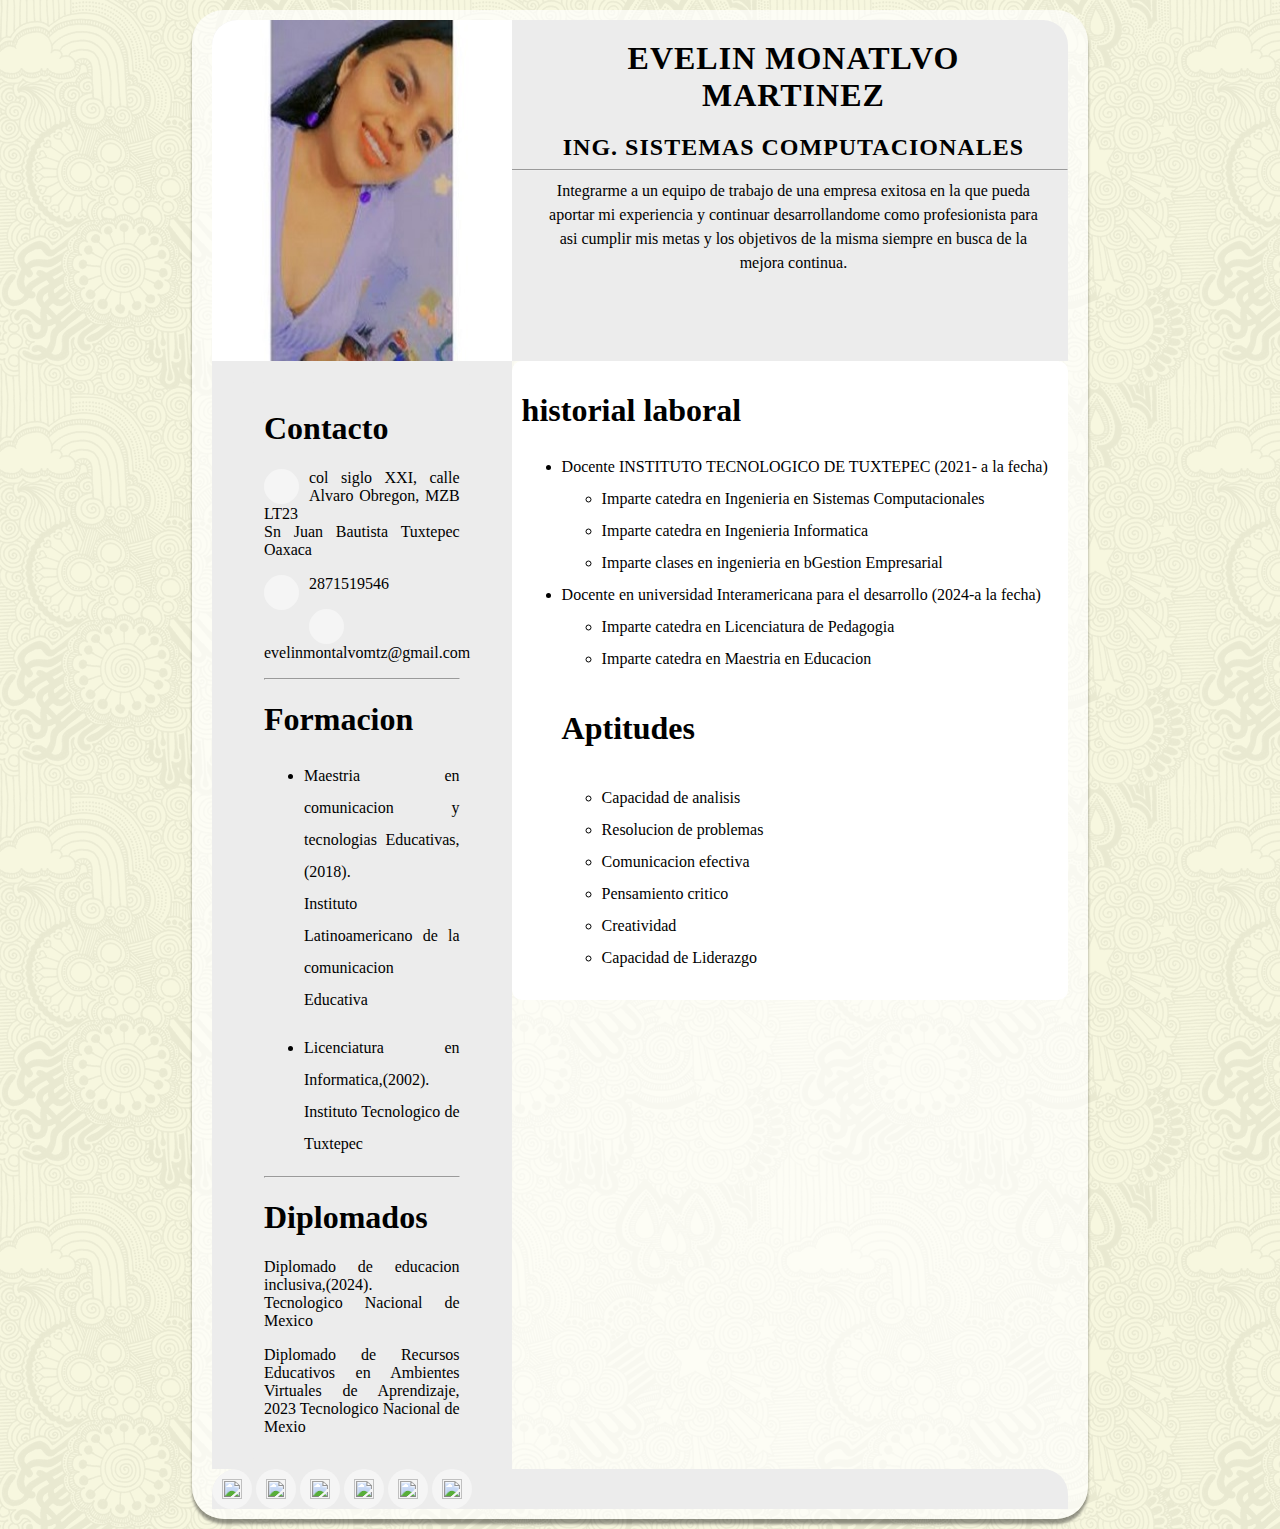
==== index.html @ 743d87f9 "Update and rename cv.html to index.html" ====
<!DOCTYPE html>
<HTML lang="es">
<head>
     <meta charset="utf-8">
     <meta name="autor" content="Evelin Montalvo Martinez">
     <meta name="copyright" content="ITTUX 2025">
     <meta name="description" content="Curriculum Vitae">
     <title>"Curriculum Vitae"</title>
     <link rel="stylesheet" href="estilo.css">
</head>
<body>
<div class="contenedor">
   <header>
        <div class="divder">
        <h1>Evelin Monatlvo Martinez</h1>
        <h2>Ing. Sistemas Computacionales</h2>
        <hr>
        <p>Integrarme a un equipo de trabajo de una empresa exitosa en la que pueda aportar mi experiencia y continuar desarrollandome 
          como profesionista para asi cumplir mis metas y los objetivos de la misma siempre en busca de la mejora continua.</p>
        </div>
        <div class="divizq">
        <img class="imgizq" src="IMAGENES/foto.jpg">
        </div>
   </header>
   <section>
   <article>
   <h1>historial laboral</h1>
   <ul>
        <li>Docente INSTITUTO TECNOLOGICO DE TUXTEPEC (2021- a la fecha)
        <ul>
            <li>Imparte catedra en Ingenieria en Sistemas Computacionales</li>
            <li>Imparte catedra en Ingenieria Informatica</li>
            <li>Imparte clases en ingenieria en bGestion Empresarial</li>
   </ul>
   </li>

   <li>Docente en universidad Interamericana para el desarrollo (2024-a la fecha)
   <ul>
         
        <li>Imparte catedra en Licenciatura de Pedagogia</li>
        <li>Imparte catedra en Maestria en Educacion</li>
   </ul>
   
   <h1>Aptitudes</h1>
   <ul>
      <li>Capacidad de analisis</li>
      <li>Resolucion de problemas</li>
      <li>Comunicacion efectiva</li>
      <li>Pensamiento critico</li>
      <li>Creatividad</li>
      <li>Capacidad de Liderazgo</li>
   </ul>
   </article>
   </section>
   <aside>
          <blockquote>
          <h1>Contacto</h1>
          <p><img class="icon" src="imagenes/ubicacion.png">col siglo XXI, calle Alvaro Obregon, MZB LT23<br>
          Sn Juan Bautista Tuxtepec Oaxaca</p>

         <p><img class="icon" src="imagenes/whatsapp.png">2871519546</p>
         
         <p><img class="icon" src="imagenes/correo.png">evelinmontalvomtz@gmail.com</p>

   <hr>
   <h1>Formacion</h1>
   <ul>
   <li class="listaside">Maestria en comunicacion y tecnologias Educativas,(2018).<br>
      Instituto Latinoamericano de la comunicacion Educativa</p>
 
   <li>Licenciatura en Informatica,(2002).<br>
      Instituto Tecnologico de Tuxtepec</p>
   </ul>
<hr>
   <h1>Diplomados</h1>
   <p>Diplomado de educacion inclusiva,(2024).<br>
      Tecnologico Nacional de Mexico</p>

   <p>Diplomado de Recursos Educativos en Ambientes Virtuales de Aprendizaje, 2023
      Tecnologico Nacional de Mexio</p>

   </blockquote>
   </aside>
<footer>
<div>
    <a class="botonredes" href="https://www.facebook.com/share/18yAKxrVQk/"><img src="iconos/facebook.png"></a>
    <a class="botonredes" href="#"><img src="iconos/whatsapp.png"></a>
    <a class="botonredes" href="https://www.tiktok.com/@evemm_0?_t=ZM-8tcjlmjXc5l&_r=1"><img src="iconos/tiktok.png"></a>
    <a class="botonredes" href="https://www.instagram.com/evelyn_mm2415?igsh=MWNnMzg5dno2c2s4bw=="><img src="iconos/instagram.png"></a>
    <a class="botonredes" href="https://youtube.com/@montalvomartinezevelin8265?si=pCo2IJn-r5cqOk2m"><img src="iconos/youtube.png"></a>
    <a class="botonredes" href="https://pin.it/26cssC1fC"><img src="iconos/pinterest.png"></a>
</div>
</footer>
</div>
</body>
</html>
---- estilo.css ----
body
{
background-image:url(IMAGENES/skulls.png);
margin: 10px auto;
width: 70%;
font-family: "Roboto";
}
header {
width:100%; /* Establecemos que el header abarque el 100% del documento */
overflow:hidden; /* Eliminamos errores de float */
background-color: #ececec;
margin-bottom:0px;
padding: 0px;
border-radius: 25px 25px 0px 0px; /*superior, derecho, inferior, izquierdo */
border-style: none;
}
header>div>h1,h2
{
font-family: "Roboto";
letter-spacing: 1px;
text-transform: uppercase;
font-weight:bold;
text-align: center;
margin: 20px 20px 0px 70px;
}
header>div>p
{
font-family: "Roboto";
text-align: center;
margin: auto;
size: 14px;
margin: 0px 20px 0px 70px;
line-height: 1.5;
}
.divizq{
float: left;
width: 30%;
margin-top: 0px;
align-contend: center;
}
.divder{
float: right;
width: 70%;
text-align: center;
alight-contend: center;
margin:auto;
}
.imgizq
{
float:left;
padding: 0px 0px 0px 0px; /*Superior, derecho, inferior, izquierdo*/
width: 300px;
height: 341px;
margin-top:0px;
}
li
{
font-family: "Roboto";
text-alight: justify;
margin: auto;
size: 10px;
line-height: 2;
}
section
{
float: right;
width: 65%;
text-align:justify;
margin-top: 0px;
backgrond-color: #fff;
}
article
{
margin-bottom: 5px;
padding: 10px;
border-radius: 10px 10px 10px 10px;
border-style: solid;
border-width: 0px;
background-color: #fff;
}
aside{
float: left;
width: 35%;
text-align: justify;
margin-top: 0px;
background-color: #ececec;
}
blockquote
{
margin-bottom: 5px;
padding: 10px;
border-radius: 10px 10px 10px 10px;
border-style: solid;
border-width: 2px;
border-color: #ececec;
background-color:#ececec;
}
.icon
{
width: 15px;
height: 15px;
padding: 10px;
background-color:rgb(245, 245, 245);
border-radius: 100%;
float: left;
margin-right: 10px;
vertical-align: middle;
}
.botonredes
{
display: inline-flex;
width: 20px;
height: 20px;
padding: 10px;
background-color:rgb(245, 245, 245);
border-radius: 100px;
}
.botonredes img
{
width: 20px;
height: 20px;
}
footer
{
width:100%; /* Establecemos que el header abarque el 100% del documento */
overflow:hidden; /* Eliminamos errores de float */
background-color: #ececec;
margin-bottom:0px;
padding: 0px;
border-radius: 25px 25px 0px 0px; /*superior, derecho, inferior, izquierdo */
border-style: none;
margin: auto;
}
.contenedor
{
padding: 10px 20px 10px 20px; /*Superior, derecho, inferior, izquierdo*/
background: rgba(255, 255, 255, 0.67); /* redondea el borde*/
border-radius: 2em;
box-shadow: 0px 5px 3px rgba(0,0,0, .4);
}
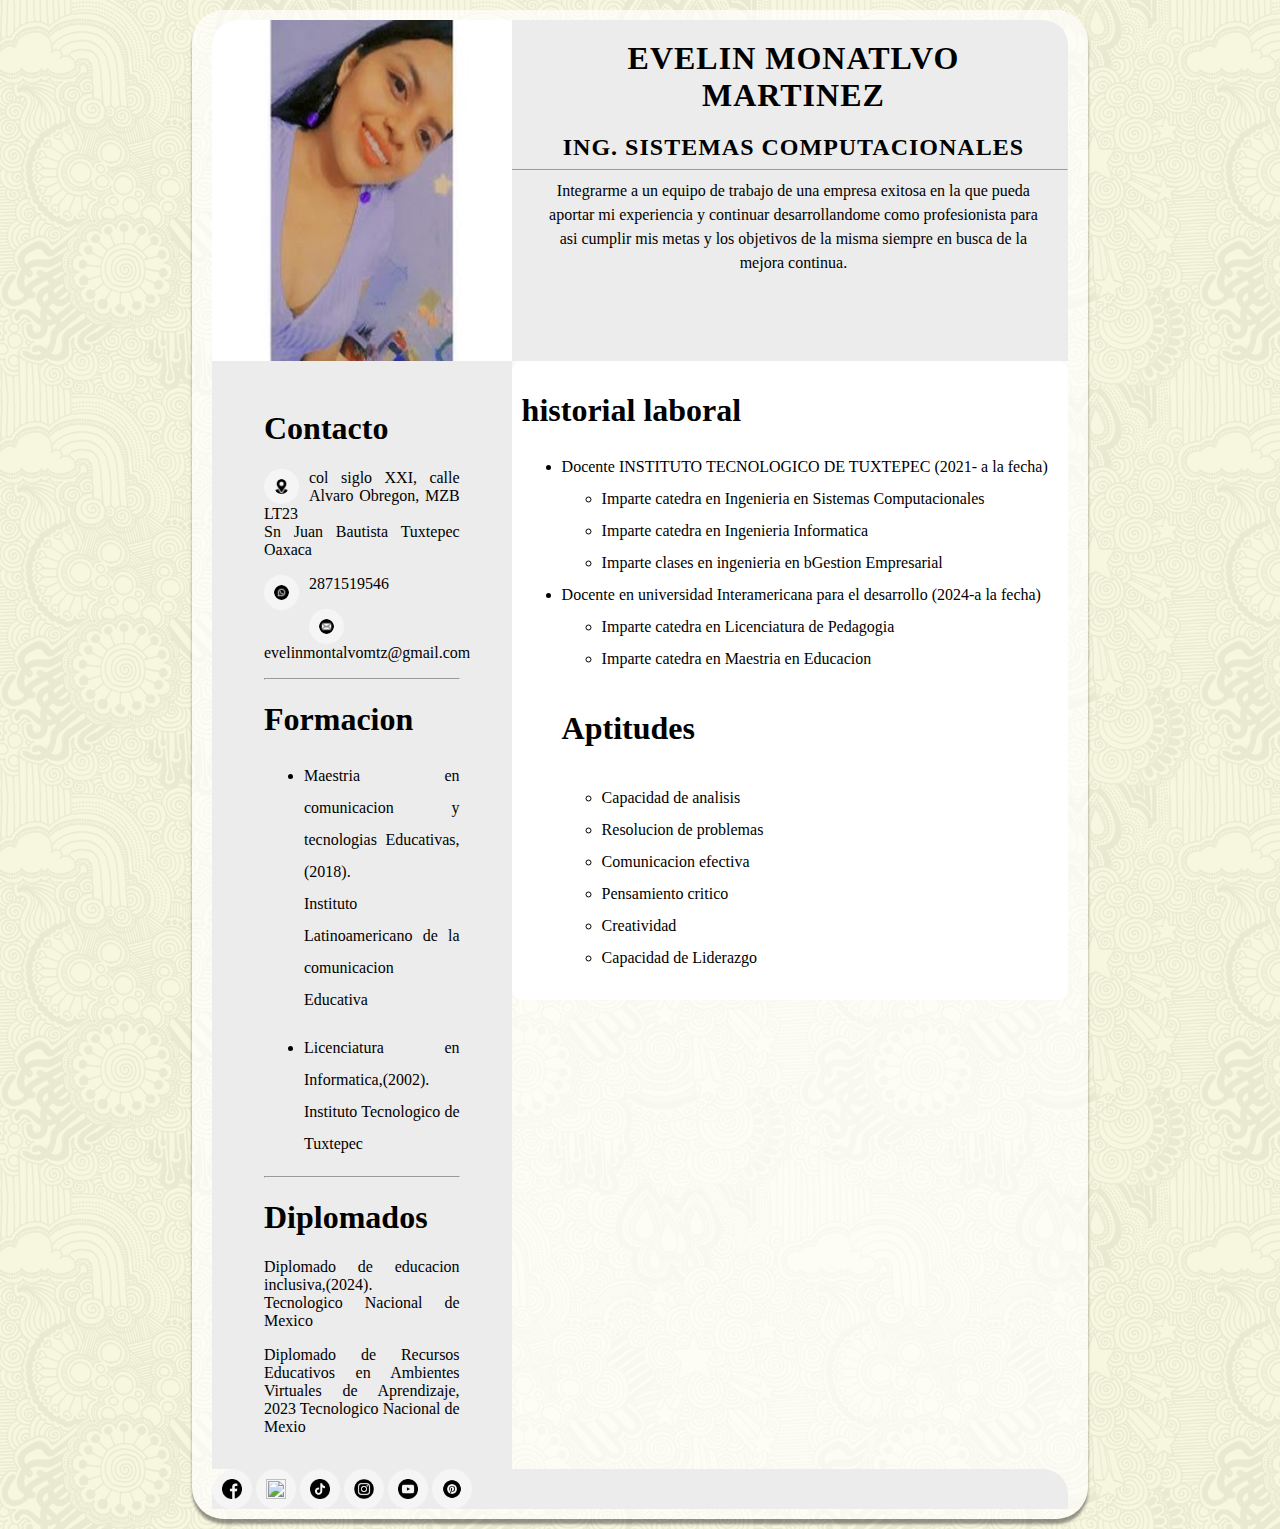
==== commit da94e925: "Update index.html" ====
--- a/index.html
+++ b/index.html
@@ -55,12 +55,12 @@
    <aside>
           <blockquote>
           <h1>Contacto</h1>
-          <p><img class="icon" src="imagenes/ubicacion.png">col siglo XXI, calle Alvaro Obregon, MZB LT23<br>
+          <p><img class="icon" src="IMAGENES/ubicacion.png">col siglo XXI, calle Alvaro Obregon, MZB LT23<br>
           Sn Juan Bautista Tuxtepec Oaxaca</p>
 
-         <p><img class="icon" src="imagenes/whatsapp.png">2871519546</p>
+         <p><img class="icon" src="IMAGENES/whatsapp.png">2871519546</p>
          
-         <p><img class="icon" src="imagenes/correo.png">evelinmontalvomtz@gmail.com</p>
+         <p><img class="icon" src="IMAGENES/correo.png">evelinmontalvomtz@gmail.com</p>
 
    <hr>
    <h1>Formacion</h1>
@@ -83,12 +83,12 @@
    </aside>
 <footer>
 <div>
-    <a class="botonredes" href="https://www.facebook.com/share/18yAKxrVQk/"><img src="iconos/facebook.png"></a>
+    <a class="botonredes" href="https://www.facebook.com/share/18yAKxrVQk/"><img src="ICONOS/facebook.png"></a>
     <a class="botonredes" href="#"><img src="iconos/whatsapp.png"></a>
-    <a class="botonredes" href="https://www.tiktok.com/@evemm_0?_t=ZM-8tcjlmjXc5l&_r=1"><img src="iconos/tiktok.png"></a>
-    <a class="botonredes" href="https://www.instagram.com/evelyn_mm2415?igsh=MWNnMzg5dno2c2s4bw=="><img src="iconos/instagram.png"></a>
-    <a class="botonredes" href="https://youtube.com/@montalvomartinezevelin8265?si=pCo2IJn-r5cqOk2m"><img src="iconos/youtube.png"></a>
-    <a class="botonredes" href="https://pin.it/26cssC1fC"><img src="iconos/pinterest.png"></a>
+    <a class="botonredes" href="https://www.tiktok.com/@evemm_0?_t=ZM-8tcjlmjXc5l&_r=1"><img src="ICONOS/tiktok.png"></a>
+    <a class="botonredes" href="https://www.instagram.com/evelyn_mm2415?igsh=MWNnMzg5dno2c2s4bw=="><img src="ICONOS/instagram.png"></a>
+    <a class="botonredes" href="https://youtube.com/@montalvomartinezevelin8265?si=pCo2IJn-r5cqOk2m"><img src="ICONOS/youtube.png"></a>
+    <a class="botonredes" href="https://pin.it/26cssC1fC"><img src="ICONOS/pinterest.png"></a>
 </div>
 </footer>
 </div>
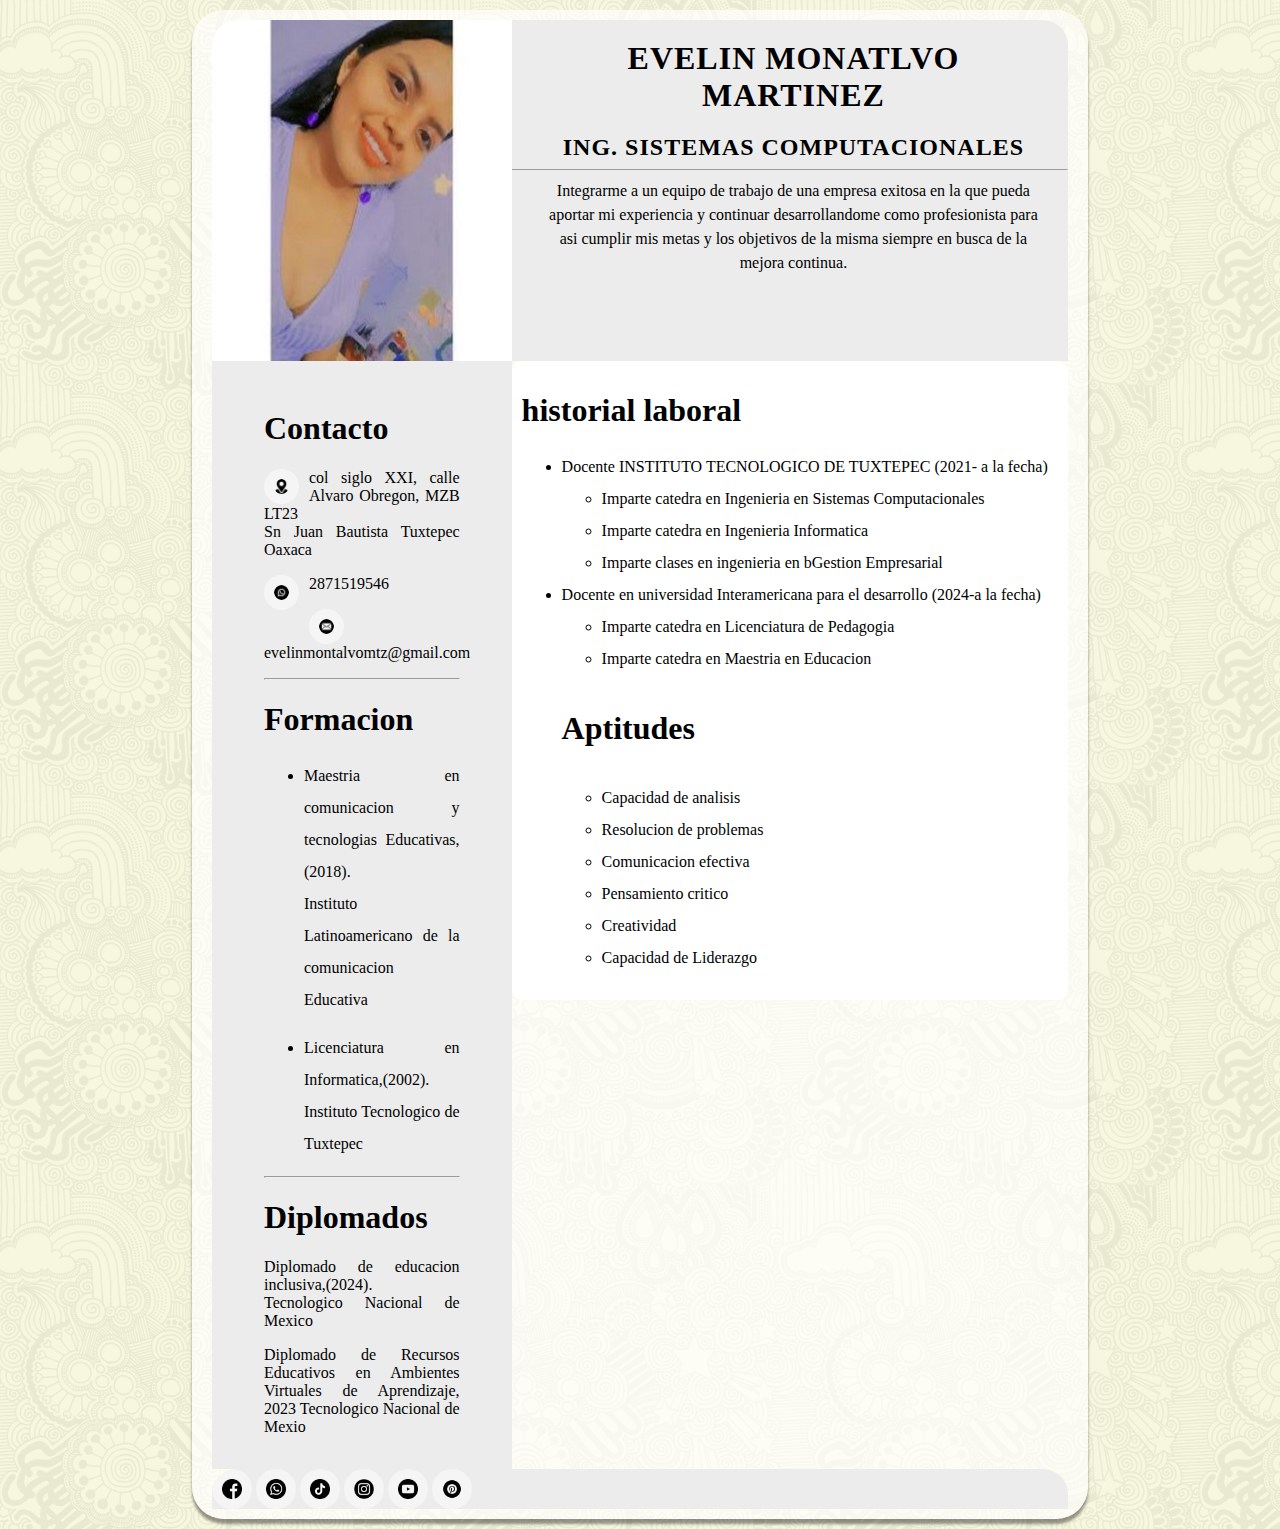
==== commit 39eed80e: "Update index.html" ====
--- a/index.html
+++ b/index.html
@@ -84,7 +84,7 @@
 <footer>
 <div>
     <a class="botonredes" href="https://www.facebook.com/share/18yAKxrVQk/"><img src="ICONOS/facebook.png"></a>
-    <a class="botonredes" href="#"><img src="iconos/whatsapp.png"></a>
+    <a class="botonredes" href="#"><img src="ICONOS/whatsapp.png"></a>
     <a class="botonredes" href="https://www.tiktok.com/@evemm_0?_t=ZM-8tcjlmjXc5l&_r=1"><img src="ICONOS/tiktok.png"></a>
     <a class="botonredes" href="https://www.instagram.com/evelyn_mm2415?igsh=MWNnMzg5dno2c2s4bw=="><img src="ICONOS/instagram.png"></a>
     <a class="botonredes" href="https://youtube.com/@montalvomartinezevelin8265?si=pCo2IJn-r5cqOk2m"><img src="ICONOS/youtube.png"></a>
